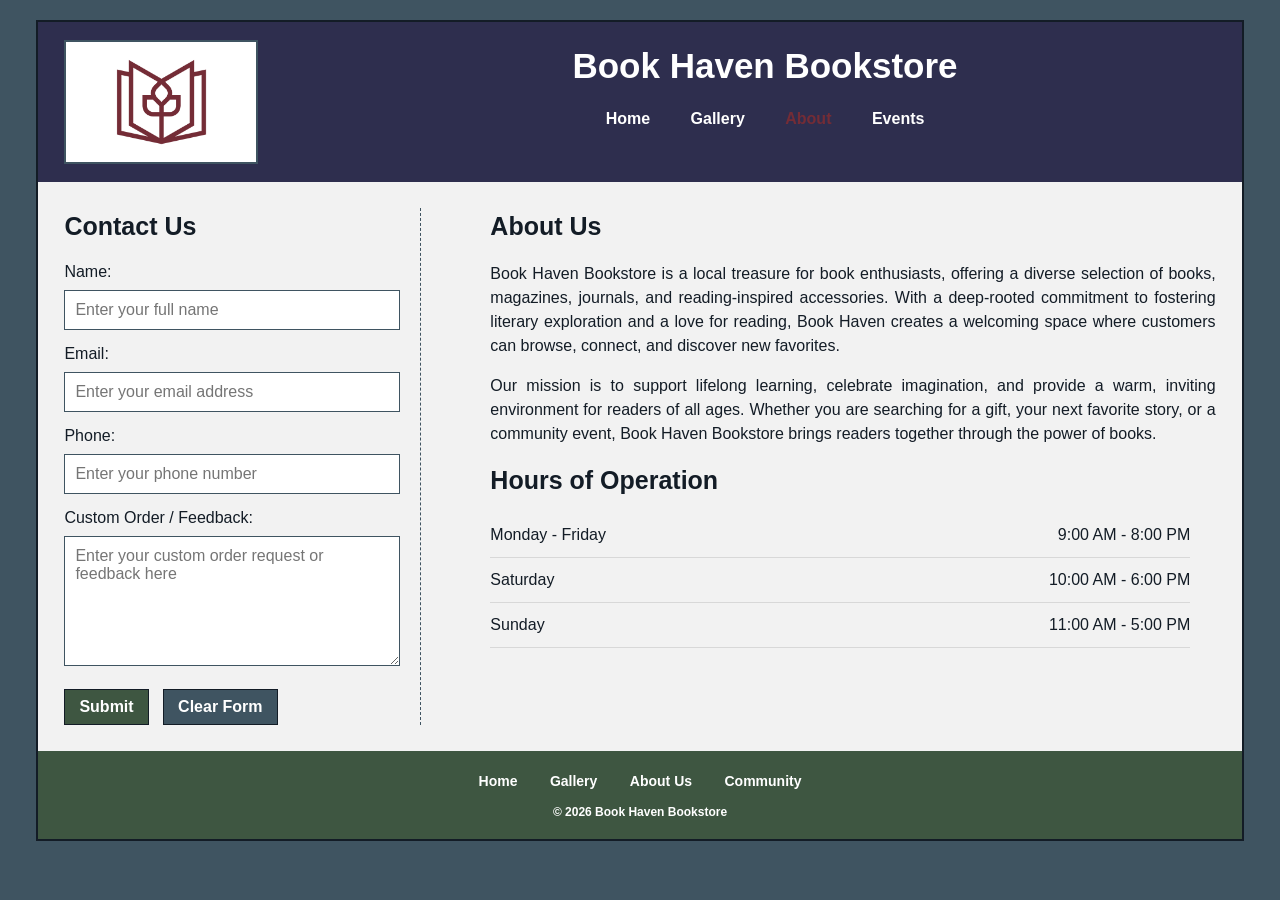
==== about.html @ 5e80618e "Update about.html" ====
<!DOCTYPE html>
<html lang="en">
<head>
  <meta charset="UTF-8">
  <meta name="viewport" content="width=device-width, initial-scale=1.0">
  <title>Book Haven Bookstore | About</title>
  <link rel="stylesheet" href="css/style.css">
</head>
<body>

  <div class="page-shell full-page-shell">

    <header class="site-header home-header-color">
      <div class="header-top">
        <div class="logo-area extra-large-logo-area">
          <img src="images/Client3_LogoPalette2_742C36.png" alt="Book Haven Bookstore logo" class="site-logo extra-large-logo">
        </div>

        <div class="header-title-nav">
          <h1 class="top-site-title">Book Haven Bookstore</h1>
          <nav class="main-nav">
            <a href="index.html">Home</a>
            <a href="gallery.html">Gallery</a>
            <a href="about.html" class="active">About</a>
            <a href="events.html">Events</a>
          </nav>
        </div>
      </div>
    </header>

    <main class="about-main full-width-main">
      <div class="about-layout-wide">
        <section class="about-contact-panel">
          <h2>Contact Us</h2>

          <form class="contact-form">
            <label for="name">Name:</label>
            <input type="text" id="name" name="name" placeholder="Enter your full name">

            <label for="email">Email:</label>
            <input type="email" id="email" name="email" placeholder="Enter your email address">

            <label for="phone">Phone:</label>
            <input type="text" id="phone" name="phone" placeholder="Enter your phone number">

            <label for="request">Custom Order / Feedback:</label>
            <textarea id="request" name="request" rows="6" placeholder="Enter your custom order request or feedback here"></textarea>

            <div class="form-button-row">
              <button type="submit">Submit</button>
              <button type="reset" class="secondary-button">Clear Form</button>
            </div>
          </form>
        </section>

        <section class="about-info-panel">
          <h2>About Us</h2>
          <p class="justified-copy">
            Book Haven Bookstore is a local treasure for book enthusiasts, offering a diverse
            selection of books, magazines, journals, and reading-inspired accessories. With
            a deep-rooted commitment to fostering literary exploration and a love for reading,
            Book Haven creates a welcoming space where customers can browse, connect, and
            discover new favorites.
          </p>
          <p class="justified-copy">
            Our mission is to support lifelong learning, celebrate imagination, and provide a
            warm, inviting environment for readers of all ages. Whether you are searching for
            a gift, your next favorite story, or a community event, Book Haven Bookstore
            brings readers together through the power of books.
          </p>

          <h2>Hours of Operation</h2>
          <div class="hours-table">
            <div class="hours-row">
              <span>Monday - Friday</span>
              <span>9:00 AM - 8:00 PM</span>
            </div>
            <div class="hours-row">
              <span>Saturday</span>
              <span>10:00 AM - 6:00 PM</span>
            </div>
            <div class="hours-row">
              <span>Sunday</span>
              <span>11:00 AM - 5:00 PM</span>
            </div>
          </div>
        </section>
      </div>
    </main>

    <footer class="site-footer home-footer-color expanded-footer">
      <div class="footer-links">
        <a href="index.html">Home</a>
        <a href="gallery.html">Gallery</a>
        <a href="about.html">About Us</a>
        <a href="events.html">Community</a>
      </div>
      <p>&copy; 2026 Book Haven Bookstore</p>
    </footer>

  </div>

</body>
</html>
---- css/style.css ----
/* Base */
body {
  margin: 0;
  padding: 0;
  background-color: #3F5461;
  color: #131C26;
  font-family: Calibri, Arial, sans-serif;
  font-size: 16px;
  line-height: 1.5;
}

.page-shell {
  width: 94%;
  max-width: 1400px;
  margin: 20px auto;
  background-color: #f2f2f2;
  border: 2px solid #131C26;
}

header,
main,
footer {
  width: 100%;
  box-sizing: border-box;
}

/* Header */
.site-header {
  background-color: #2E2E4E;
  color: #ffffff;
}

.header-top {
  overflow: hidden;
  padding: 18px 26px;
}

.logo-area {
  float: left;
  width: 190px;
  height: 120px;
  border: 2px solid #3F5461;
  background-color: #ffffff;
  text-align: center;
}

.site-logo {
  display: block;
  max-width: 100px;
  max-height: 100px;
  margin: 10px auto 0 auto;
}

.header-title-nav {
  float: right;
  width: calc(100% - 250px);
  text-align: center;
}

.top-site-title {
  margin: 0 0 14px 0;
  font-family: Arial, sans-serif;
  font-size: 35px;
  font-weight: bold;
  color: #ffffff;
}

/* Nav */
.main-nav a {
  display: inline-block;
  margin: 0 18px;
  text-decoration: none;
  font-family: Arial, sans-serif;
  font-size: 16px;
  font-weight: bold;
  color: #ffffff;
}

.main-nav a:hover,
.main-nav a:focus,
.main-nav a.active {
  color: #742C36;
}

/* Main shared */
main {
  padding: 26px;
  background-color: #f2f2f2;
}

h1 {
  font-family: Arial, sans-serif;
  font-size: 30px;
  font-weight: bold;
  color: #131C26;
}

h2 {
  font-family: Arial, sans-serif;
  font-size: 25px;
  font-weight: bold;
  color: #131C26;
  margin-top: 0;
  margin-bottom: 14px;
}

h3 {
  font-family: Calibri, Arial, sans-serif;
  font-size: 20px;
  font-weight: bold;
  color: #131C26;
  margin-top: 0;
  margin-bottom: 8px;
}

p,
label,
input,
textarea,
button {
  font-family: Calibri, Arial, sans-serif;
  font-size: 16px;
  color: #131C26;
}

/* Buttons */
button {
  background-color: #3E5641;
  color: #ffffff;
  border: 1px solid #131C26;
  padding: 8px 14px;
  cursor: pointer;
  font-weight: bold;
}

button:hover {
  background-color: #742C36;
}

.secondary-button {
  background-color: #3F5461;
}

/* Footer */
.site-footer {
  text-align: center;
  padding: 18px 16px;
  background-color: #3E5641;
}

.footer-links {
  margin-bottom: 10px;
}

.footer-links a {
  color: #ffffff;
  text-decoration: none;
  margin: 0 14px;
  font-family: Arial, sans-serif;
  font-size: 14px;
  font-weight: bold;
}

.footer-links a:hover {
  color: #742C36;
}

.site-footer p {
  margin: 0;
  font-family: Arial, sans-serif;
  font-size: 12px;
  font-weight: bold;
  color: #ffffff;
}

/* ---------------- HOME ---------------- */

.enhanced-welcome-panel h2 {
  text-align: center; 
  font-size: 34px;
}

.home-intro {
  text-align: center;    
  font-size: 17px;
}

.deals-panel {
  margin-bottom: 24px;
}

.deals-box-row {
  overflow: hidden;
  margin-top: 14px;
}

.deal-box {
  float: left;
  width: 31.3%;
  margin-right: 3%;
  box-sizing: border-box;
  background-color: #3F5461;
  color: #ffffff;
  padding: 18px;
  border: 1px solid #131C26;
  min-height: 120px;
}

.deal-box:last-child {
  margin-right: 0;
}

.deal-box h3,
.deal-box p {
  color: #ffffff;
}
.deal-box {
  text-align: center;
  display: flex;
  flex-direction: column;
  justify-content: center; /* vertical center */
}
.home-image-row {
  overflow: hidden;
  margin: 20px 0 24px 0;
}

.home-image-box {
  float: left;
  width: 48.8%;
  margin-right: 2.4%;
}

.home-image-box:last-child {
  margin-right: 0;
}

.home-feature-image {
  width: 100%;
  height: 280px;
  object-fit: cover;
  border: 1px solid #131C26;
  display: block;
}

.feature-row {
  overflow: hidden;
}

.feature-box {
  float: left;
  width: 31.3%;
  margin-right: 3%;
  box-sizing: border-box;
  border: 1px solid #999999;
  background-color: #5C2E5C;
  color: #ffffff;
  text-align: center;
  min-height: 95px;
  padding: 26px 14px;
}

.feature-box:last-child {
  margin-right: 0;
}

.feature-box h3,
.feature-box p{
  color: #ffffff;
}

/* ---------------- ABOUT ---------------- */

.about-layout-wide {
  overflow: hidden;
}

.about-contact-panel {
  float: left;
  width: 31%;
  padding-right: 20px;
  border-right: 1px dashed #3F5461;
  box-sizing: border-box;
}

.about-info-panel {
  float: right;
  width: 63%;
  box-sizing: border-box;
}

.contact-form label {
  display: block;
  margin-bottom: 6px;
  margin-top: 12px;
}

.contact-form input,
.contact-form textarea {
  width: 100%;
  max-width: 420px;
  padding: 10px;
  border: 1px solid #3F5461;
  background-color: #ffffff;
  box-sizing: border-box;
}

.form-button-row {
  margin-top: 16px;
}

.form-button-row button {
  margin-right: 10px;
}

.justified-copy {
  text-align: justify;
  max-width: 800px;
}

.hours-table {
  margin-top: 14px;
  max-width: 700px;
}

.hours-row {
  overflow: hidden;
  border-bottom: 1px solid #d8d8d8;
  padding: 10px 0;
}

.hours-row span:first-child {
  float: left;
}

.hours-row span:last-child {
  float: right;
}

/* ---------------- GALLERY ---------------- */

.gallery-top-row {
  overflow: hidden;
  margin-bottom: 22px;
}

.gallery-top-row h2 {
  float: left;
  margin-bottom: 0;
}

.cart-button {
  float: right;
  background-color: #3F5461;
}

.product-grid {
  overflow: hidden;
}

.product-card {
  float: left;
  width: 31.3%;
  margin-right: 3%;
  margin-bottom: 20px;
  box-sizing: border-box;
  border: 1px solid #3F5461;
  background-color: #f2f2f2;
  text-align: center;
  padding: 12px;
  height: 340px;
}

.product-card:nth-child(3n) {
  margin-right: 0;
}

.product-image {
  width: 175px;
  height: 175px;
  object-fit: contain;
  display: block;
  margin: 0 auto 12px auto;
}

.product-title {
  margin: 4px 0;
  font-weight: bold;
  font-size: 20px;
}

.product-description {
  margin: 0 0 14px 0;
}

/* ---------------- EVENTS ---------------- */

.spotlight-section {
  text-align: center;
  margin-bottom: 28px;
}

.spotlight-section h2 {
  text-align: center;
}

.spotlight-card {
  display: flex;
  align-items: center;
  gap: 20px;
  border: 1px solid #ccc;
  padding: 20px;
  background-color: #f9f9f9;
}

.spotlight-img {
  width: 150px;
  height: 150px;
  object-fit: cover;
  border-radius: 10px;
}

.spotlight-text {
  flex: 1;
  text-align: left;
}

.community-section {
  margin-bottom: 28px;
}

.partner-grid {
  overflow: hidden;
}

.partner-card {
  float: left;
  width: 31.3%;
  margin-right: 3%;
  box-sizing: border-box;
  height: 140px;
  background-color: #3F5461;
  color: #ffffff;
  text-align: center;
  padding: 18px;
}

.partner-card:last-child {
  margin-right: 0;
}

.partner-card h3,
.partner-card p {
  color: #ffffff;
}

.combined-events-section {
  margin-bottom: 10px;
}

.event-box-row {
  overflow: hidden;
}

.detailed-event-box {
  float: left;
  width: 23%;
  margin-right: 2.666%;
  box-sizing: border-box;
  border: 1px solid #131C26;
  background-color: #5C2E5C;
  color: #ffffff;
  text-align: center;
  min-height: 100px;
  padding: 22px 12px;
}

.detailed-event-box:last-child {
  margin-right: 0;
}

.detailed-event-box p {
  color: #ffffff;
}

.event-name {
  font-weight: bold;
  margin: 0 0 8px 0;
}

.event-time {
  margin: 0 0 6px 0;
}

/* ---------------- RESPONSIVE ---------------- */

@media (max-width: 1100px) {
  .header-title-nav {
    width: calc(100% - 230px);
  }

  .deal-box,
  .feature-box,
  .product-card,
  .partner-card,
  .detailed-event-box {
    float: none;
    width: 100%;
    margin-right: 0;
  }

  .home-image-box,
  .about-contact-panel,
  .about-info-panel {
    float: none;
    width: 100%;
    margin-right: 0;
  }

  .about-contact-panel {
    border-right: none;
    padding-right: 0;
    margin-bottom: 24px;
  }

  .spotlight-card {
    width: 100%;
  }
}

@media (max-width: 700px) {
  .header-top {
    padding: 16px;
  }

  .logo-area,
  .header-title-nav {
    float: none;
    width: 100%;
    text-align: center;
  }

  .logo-area {
    margin: 0 auto 14px auto;
  }

  .main-nav a {
    margin: 0 8px;
  }
}
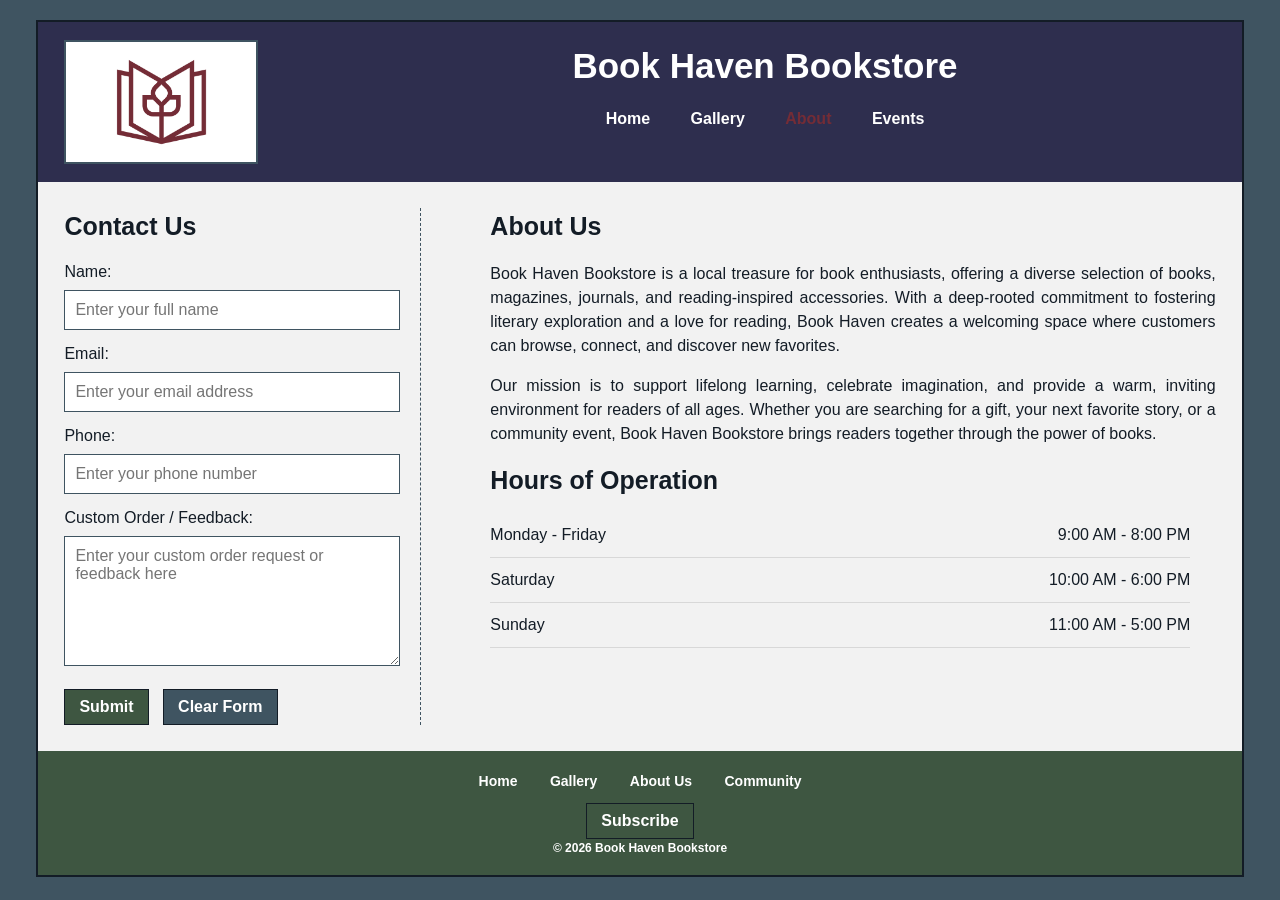
==== commit 89b7695b: "Update about.html" ====
--- a/about.html
+++ b/about.html
@@ -95,10 +95,12 @@
         <a href="about.html">About Us</a>
         <a href="events.html">Community</a>
       </div>
+      <button id="subscribeBtn">Subscribe</button>
       <p>&copy; 2026 Book Haven Bookstore</p>
     </footer>
 
   </div>
 
+<script src="script.js"></script>
 </body>
 </html>
--- a/css/style.css
+++ b/css/style.css
@@ -203,7 +203,7 @@
   color: #ffffff;
   padding: 18px;
   border: 1px solid #131C26;
-  min-height: 120px;
+  height: 140px;
 }
 
 .deal-box:last-child {
@@ -494,7 +494,7 @@
 
 /* ---------------- RESPONSIVE ---------------- */
 
-@media (max-width: 1100px) {
+@media (max-width: 768px) {
   .header-title-nav {
     width: calc(100% - 230px);
   }
@@ -528,7 +528,7 @@
   }
 }
 
-@media (max-width: 700px) {
+@media (max-width: 600px) {
   .header-top {
     padding: 16px;
   }
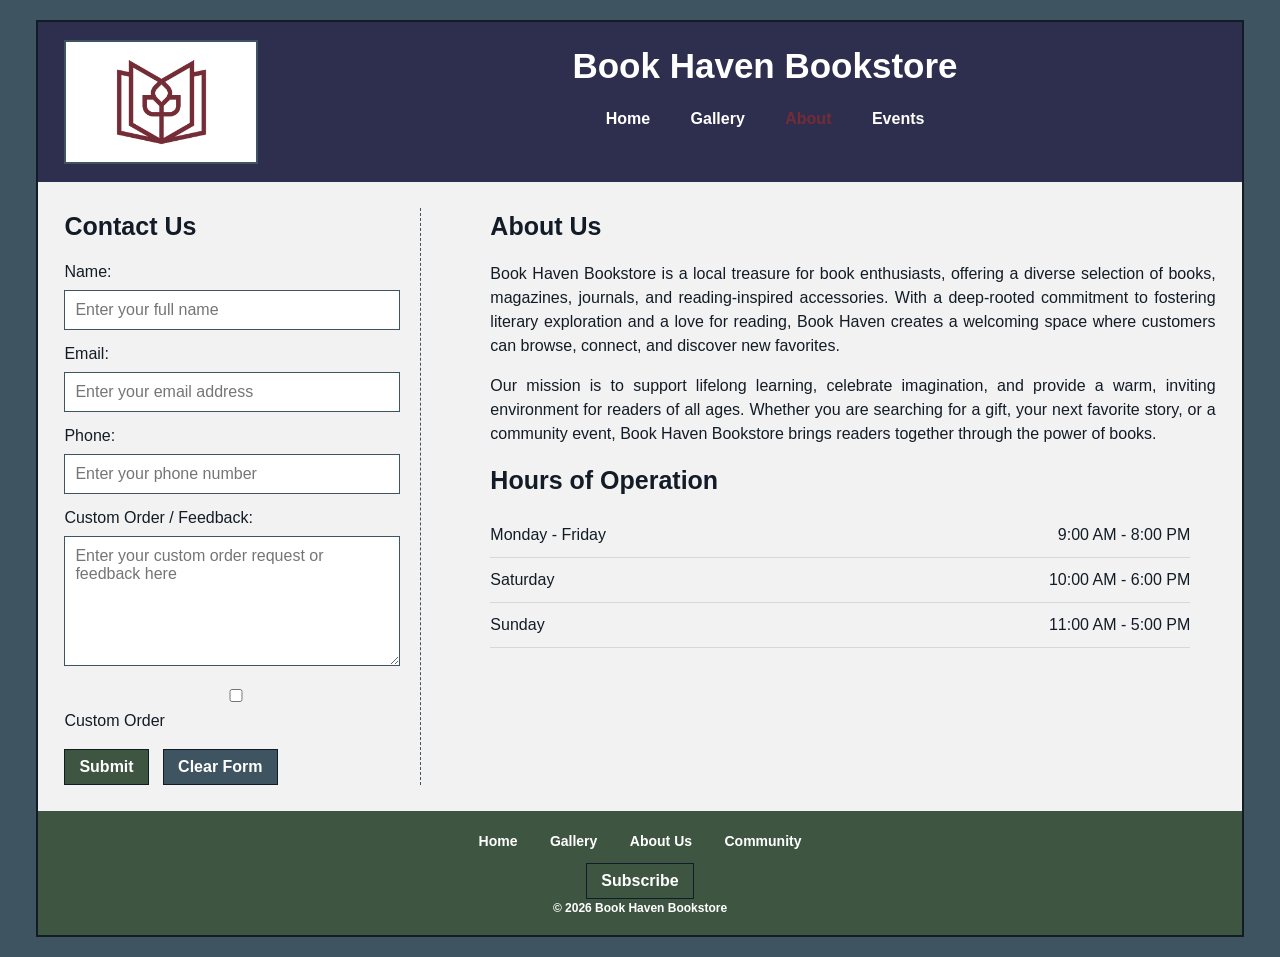
==== commit c5b773df: "Update about.html" ====
--- a/about.html
+++ b/about.html
@@ -33,22 +33,27 @@
         <section class="about-contact-panel">
           <h2>Contact Us</h2>
 
-          <form class="contact-form">
+          <form class="contact-form" id="contactForm">
             <label for="name">Name:</label>
-            <input type="text" id="name" name="name" placeholder="Enter your full name">
+            <input type="text" id="name" name="name" placeholder="Enter your full name" required>
 
             <label for="email">Email:</label>
-            <input type="email" id="email" name="email" placeholder="Enter your email address">
+            <input type="email" id="email" name="email" placeholder="Enter your email address" required>
 
             <label for="phone">Phone:</label>
-            <input type="text" id="phone" name="phone" placeholder="Enter your phone number">
+            <input type="text" id="phone" name="phone" placeholder="Enter your phone number" required>
 
-            <label for="request">Custom Order / Feedback:</label>
-            <textarea id="request" name="request" rows="6" placeholder="Enter your custom order request or feedback here"></textarea>
+            <label for="feedback">Custom Order / Feedback:</label>
+            <textarea id="feedback" name="feedback" rows="6" placeholder="Enter your custom order request or feedback here" required></textarea>
+
+            <label class="checkbox-label">
+              <input type="checkbox" id="customOrder" name="customOrder">
+              Custom Order
+            </label>
 
             <div class="form-button-row">
-              <button type="submit">Submit</button>
-              <button type="reset" class="secondary-button">Clear Form</button>
+              <button type="button" id="submitBtn">Submit</button>
+              <button type="button" id="clearFormBtn" class="secondary-button">Clear Form</button>
             </div>
           </form>
         </section>
@@ -101,6 +106,6 @@
 
   </div>
 
-<script src="script.js"></script>
+  <script src="script.js"></script>
 </body>
 </html>
--- a/css/style.css
+++ b/css/style.css
@@ -339,6 +339,13 @@
 
 /* ---------------- GALLERY ---------------- */
 
+.gallery-button-group {
+  float: right;
+}
+.gallery-button-group button {
+  margin-left: 10px;
+}
+
 .gallery-top-row {
   overflow: hidden;
   margin-bottom: 22px;
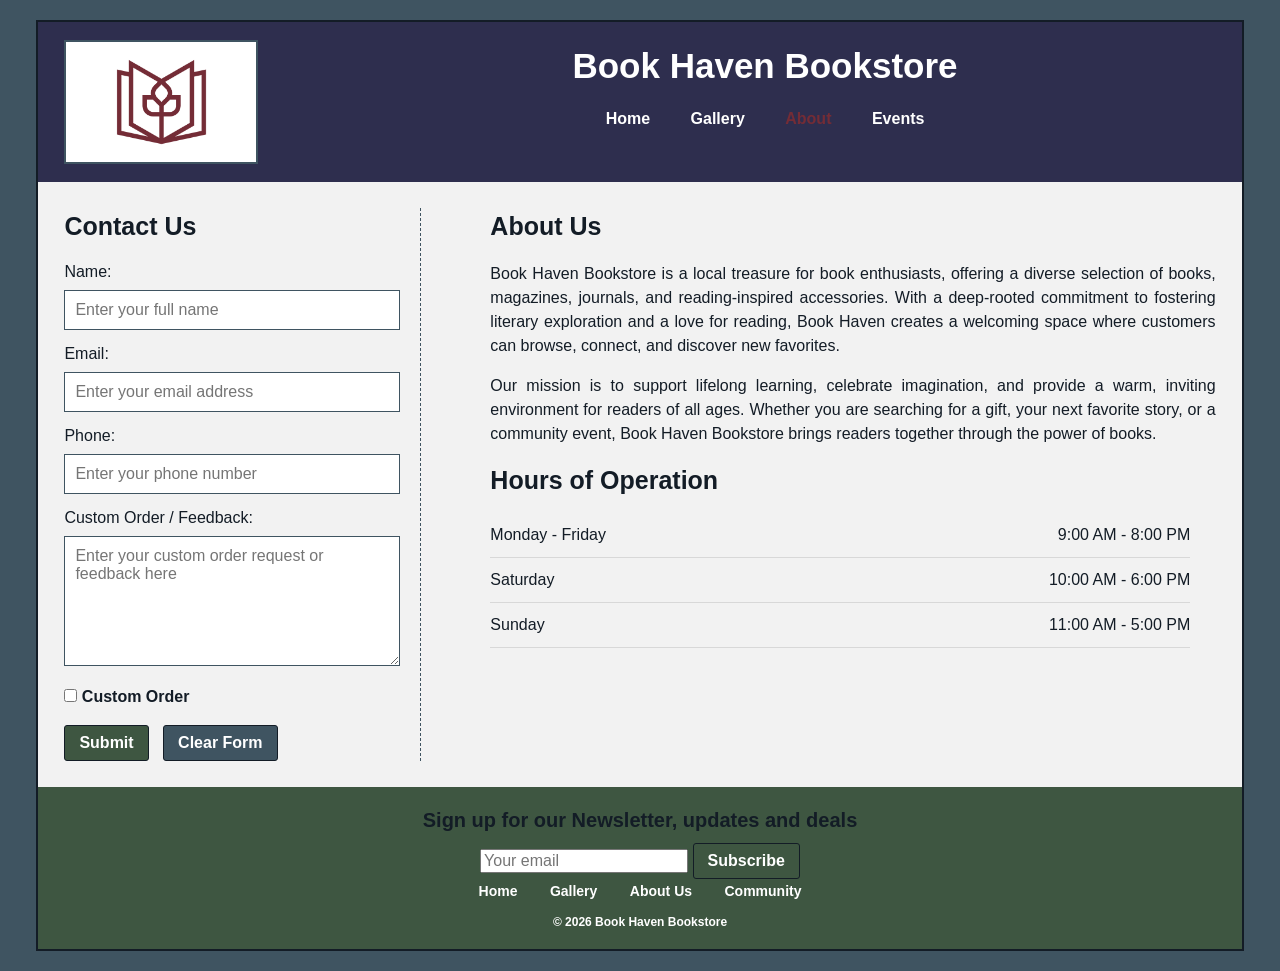
==== commit 15beae60: "Update about.html" ====
--- a/about.html
+++ b/about.html
@@ -94,15 +94,30 @@
     </main>
 
     <footer class="site-footer home-footer-color expanded-footer">
-      <div class="footer-links">
-        <a href="index.html">Home</a>
-        <a href="gallery.html">Gallery</a>
-        <a href="about.html">About Us</a>
-        <a href="events.html">Community</a>
-      </div>
-      <button id="subscribeBtn">Subscribe</button>
-      <p>&copy; 2026 Book Haven Bookstore</p>
-    </footer>
+  <div class="newsletter-section">
+    <h3>Sign up for our Newsletter, updates and deals</h3>
+
+    <form id="subscribeForm" class="subscribe-form">
+      <input
+        type="email"
+        id="subscriberEmail"
+        name="subscriberEmail"
+        placeholder="Your email"
+        required
+      >
+      <button type="submit" id="subscribeBtn">Subscribe</button>
+    </form>
+  </div>
+
+  <div class="footer-links">
+    <a href="index.html">Home</a>
+    <a href="gallery.html">Gallery</a>
+    <a href="about.html">About Us</a>
+    <a href="events.html">Community</a>
+  </div>
+
+  <p>&copy; 2026 Book Haven Bookstore</p>
+</footer>
 
   </div>
 
--- a/css/style.css
+++ b/css/style.css
@@ -65,7 +65,7 @@
   color: #ffffff;
 }
 
-/* Nav */
+/* Navigation */
 .main-nav a {
   display: inline-block;
   margin: 0 18px;
@@ -82,7 +82,7 @@
   color: #742C36;
 }
 
-/* Main shared */
+/* Main shared areas */
 main {
   padding: 26px;
   background-color: #f2f2f2;
@@ -131,6 +131,7 @@
   padding: 8px 14px;
   cursor: pointer;
   font-weight: bold;
+  border-radius: 3px;
 }
 
 button:hover {
@@ -173,15 +174,15 @@
   color: #ffffff;
 }
 
-/* ---------------- HOME ---------------- */
+/* ---------------- HOME PAGE ---------------- */
 
 .enhanced-welcome-panel h2 {
-  text-align: center; 
+  text-align: center;
   font-size: 34px;
 }
 
 .home-intro {
-  text-align: center;    
+  text-align: center;
   font-size: 17px;
 }
 
@@ -204,6 +205,10 @@
   padding: 18px;
   border: 1px solid #131C26;
   height: 140px;
+  text-align: center;
+  display: flex;
+  flex-direction: column;
+  justify-content: center;
 }
 
 .deal-box:last-child {
@@ -214,12 +219,7 @@
 .deal-box p {
   color: #ffffff;
 }
-.deal-box {
-  text-align: center;
-  display: flex;
-  flex-direction: column;
-  justify-content: center; /* vertical center */
-}
+
 .home-image-row {
   overflow: hidden;
   margin: 20px 0 24px 0;
@@ -265,11 +265,11 @@
 }
 
 .feature-box h3,
-.feature-box p{
-  color: #ffffff;
-}
-
-/* ---------------- ABOUT ---------------- */
+.feature-box p {
+  color: #ffffff;
+}
+
+/* ---------------- ABOUT US PAGE---------------- */
 
 .about-layout-wide {
   overflow: hidden;
@@ -305,6 +305,24 @@
   box-sizing: border-box;
 }
 
+.contact-form textarea {
+  resize: vertical;
+}
+
+.checkbox-label {
+  display: flex;
+  align-items: center;
+  gap: 8px;
+  margin: 12px 0 15px 0;
+  font-weight: bold;
+}
+
+.checkbox-label input[type="checkbox"] {
+  width: auto;
+  max-width: none;
+  margin: 0;
+}
+
 .form-button-row {
   margin-top: 16px;
 }
@@ -337,11 +355,12 @@
   float: right;
 }
 
-/* ---------------- GALLERY ---------------- */
+/* ---------------- GALLERY PAGE ---------------- */
 
 .gallery-button-group {
   float: right;
 }
+
 .gallery-button-group button {
   margin-left: 10px;
 }
@@ -400,7 +419,61 @@
   margin: 0 0 14px 0;
 }
 
-/* ---------------- EVENTS ---------------- */
+/* Cart Modal View */
+.cart-modal {
+  display: none;
+  position: fixed;
+  z-index: 1000;
+  left: 0;
+  top: 0;
+  width: 100%;
+  height: 100%;
+  background-color: rgba(19, 28, 38, 0.55);
+}
+
+.cart-modal-content {
+  background-color: #ffffff;
+  width: 65%;
+  max-width: 760px;
+  min-height: 220px;
+  margin: 8% auto;
+  padding: 28px 30px;
+  border: 2px solid #131C26;
+  box-sizing: border-box;
+  position: relative;
+}
+
+.close-cart {
+  position: absolute;
+  top: 10px;
+  right: 16px;
+  font-size: 28px;
+  font-weight: bold;
+  color: #3F5461;
+  cursor: pointer;
+}
+
+.close-cart:hover {
+  color: #742C36;
+}
+
+#cartItems {
+  margin-top: 18px;
+  margin-bottom: 22px;
+  padding-left: 22px;
+}
+
+#cartItems li {
+  margin-bottom: 6px;
+}
+
+.cart-modal-buttons {
+  display: flex;
+  gap: 10px;
+  flex-wrap: wrap;
+}
+
+/* ---------------- EVENTS PAGE ---------------- */
 
 .spotlight-section {
   text-align: center;
@@ -499,7 +572,7 @@
   margin: 0 0 6px 0;
 }
 
-/* ---------------- RESPONSIVE ---------------- */
+/* ---------------- Action and Response ---------------- */
 
 @media (max-width: 768px) {
   .header-title-nav {
@@ -532,6 +605,33 @@
 
   .spotlight-card {
     width: 100%;
+    flex-direction: column;
+    text-align: center;
+  }
+
+  .spotlight-text {
+    text-align: center;
+  }
+
+  .gallery-top-row h2,
+  .gallery-button-group {
+    float: none;
+  }
+
+  .gallery-button-group {
+    margin-top: 12px;
+  }
+
+  .gallery-button-group button {
+    margin-left: 0;
+    margin-right: 10px;
+    margin-bottom: 10px;
+  }
+
+  .cart-modal-content {
+    width: 90%;
+    margin: 15% auto;
+    padding: 22px 20px;
   }
 }
 
@@ -554,4 +654,20 @@
   .main-nav a {
     margin: 0 8px;
   }
-}
+
+  .cart-modal-buttons {
+    flex-direction: column;
+    align-items: stretch;
+  }
+
+  .cart-modal-buttons button {
+    width: 100%;
+  }
+
+  .form-button-row button {
+    display: block;
+    width: 100%;
+    margin-right: 0;
+    margin-bottom: 10px;
+  }
+}
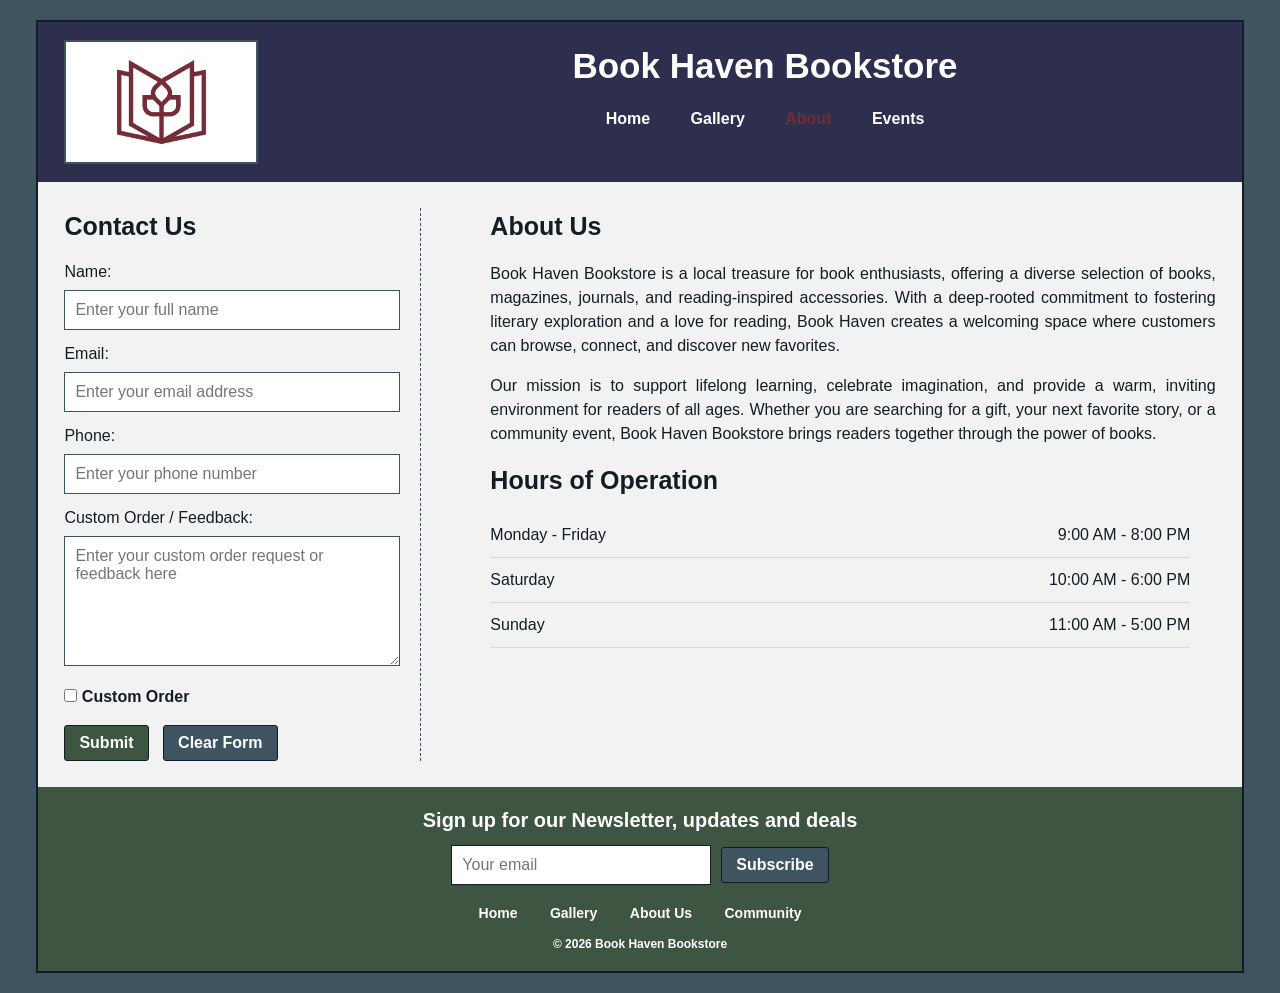
==== commit 24cf9e19: "Update about.html" ====
--- a/about.html
+++ b/about.html
@@ -52,7 +52,7 @@
             </label>
 
             <div class="form-button-row">
-              <button type="button" id="submitBtn">Submit</button>
+              <button type="submit" id="submitBtn">Submit</button>
               <button type="button" id="clearFormBtn" class="secondary-button">Clear Form</button>
             </div>
           </form>
--- a/css/style.css
+++ b/css/style.css
@@ -172,6 +172,40 @@
   font-size: 12px;
   font-weight: bold;
   color: #ffffff;
+}
+.newsletter-section {
+  margin-bottom: 16px;
+}
+
+.newsletter-section h3 {
+  margin-bottom: 10px;
+  color: #ffffff;
+}
+
+.subscribe-form {
+  display: flex;
+  justify-content: center;
+  align-items: center;
+  gap: 10px;
+  flex-wrap: wrap;
+}
+
+.subscribe-form input[type="email"] {
+  width: 260px;
+  max-width: 100%;
+  padding: 10px;
+  border: 1px solid #131C26;
+  background-color: #ffffff;
+  box-sizing: border-box;
+}
+
+.subscribe-form button {
+  background-color: #3F5461;
+  color: #ffffff;
+}
+
+.subscribe-form button:hover {
+  background-color: #742C36;
 }
 
 /* ---------------- HOME PAGE ---------------- */
